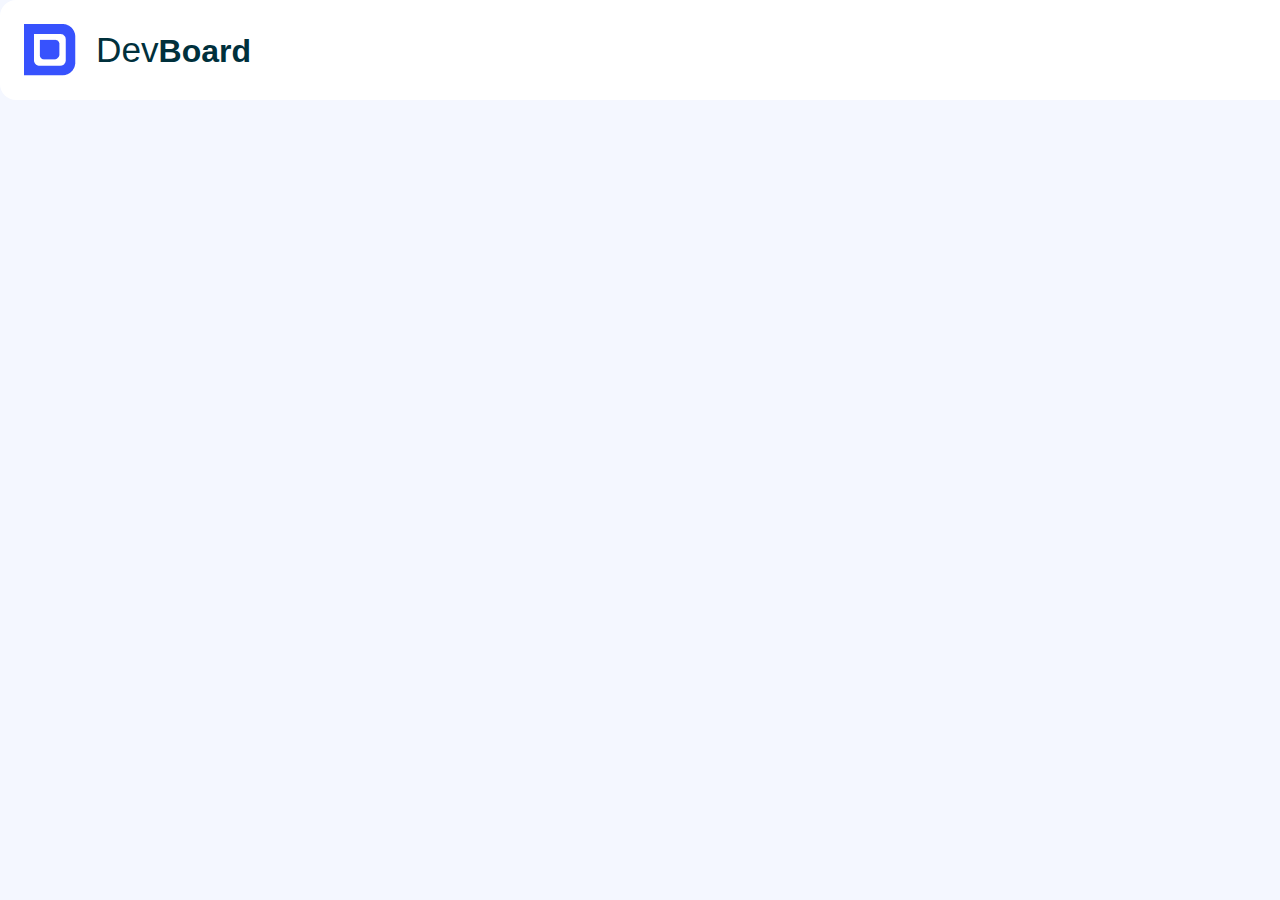
==== styles/blog.html @ 237b19eb "add text" ====
<!DOCTYPE html>
<html lang="en">
<head>
    <meta charset="UTF-8">
    <meta name="viewport" content="width=device-width, initial-scale=1.0">
    <title>Blogs</title>
    <link rel="stylesheet" href="style.css">
</head>

    
    <body class="poppins-medium">
        <header>
    
    <nav>
    <div class="nav-logo">
    <img src="../assets/logo.png" alt="" srcset="">
    <h1>Dev<span class="nav-bol">Board</span></h1>
    
    </div>
    
    
    
    <div class="nav-text">
    <div class="nav-cot"> 
<button onclick="document.location='../index.html'">Back to Desk</button>

     </div>
    
    </div>

</body>
</html>
---- styles/style.css ----
*{

    margin: 0;
    padding: 0;
}

body{

    background: rgb(244, 247, 255);
}
.poppins-medium {
    font-family: "Poppins", sans-serif;

    font-style: normal;
  }

  header{


width: 1536px;
height: 100px;
margin: auto;
border-radius: 16px;
background: rgb(255, 255, 255);





  }

  nav{

    display: flex;
    justify-content: space-between;
    width: 1536px;
height: 100px;
    
    
  }


  .nav-logo{

    display: flex;
    padding: 24px;
    justify-content: center;
    align-items: center;
    gap: 20px;
  }

  .nav-logo h1{

    font-weight: 300;
    font-size: 2.20rem;
    color: rgb(0, 48, 60);
  }

  .nav-bol{
    font-weight: 700;
    font-size: 2rem;
  }

  .nav-text{

    display: flex;
    padding: 24px;
    justify-content: center;
    align-items: center;
    gap: 50px;
  }
  .nav-con{
    display: flex;
    width: 123px;
    height: 64px;
    justify-content: center;
    align-items: center;
    border-radius: 32px;
    background: rgb(244, 247, 255);
    gap: 20px;
  }

  .nav-con h2{
font-weight: 700;


  }
  .nav-bg{

    display: flex;
    width: 64px;
    height: 64px;
    justify-content: center;
    align-items: center;
    border-radius: 32px;
    background: rgb(244, 247, 255);
  }

  main{

 width: 1536px;
margin: auto;
gap: 20px;
margin-top: 20px;

display: grid;
grid-template-columns:repeat(2,1160px 356px);


  }

  .task{
  
width: 1160px;
    background: rgb(255, 255, 255);
    border-radius: 16px;
  }


  .task-head{

    display: grid;
    grid-template-columns: repeat(4,1fr);
    gap: 10px;
    padding: 24px;
    border-bottom: 0.8px dashed rgba(55, 82, 253, 0.2);
  }
  .ca1{
display: flex;
justify-content: center;
align-items: center;
gap: 10px;
    background: rgb(244, 247, 255);
    padding: 20px 0px;
    border-radius: 12px;
  }

  .ca1a{
    display: flex;
justify-content: center;
align-items: center;
width: 64px;
height: 64px;
border-radius: 32px;
background: rgb(255, 255, 255);

  }
  .ca2{

    grid-column: span 2;
    display: flex;
    background: linear-gradient(130.70deg, rgb(55, 82, 253) 0.419%,rgb(108, 127, 250) 52.66%,rgb(155, 168, 248) 99.733%);

align-items: center;
gap: 25px;
padding: 0px 35px;
border-radius: 12px;
  }
  .ca2 h2{
    color: white;
  }
  .ca2 a{
text-decoration: none;
color: white;

  }
  .ca2 img{

    width: 64px;
    height: 64px;
  }
  .ca3{
    display: flex;
    justify-content: center;
    align-items: center;
    gap: 10px;
        background: rgb(244, 247, 255);
        border-radius: 12px;
  }

  .ca3c{

    display: flex;
    justify-content: center;
    align-items: center;
    width: 64px;
    height: 64px;
    border-radius: 32px;
    background: rgb(255, 255, 255);


  }

  .task-body{


    display: grid;
    grid-template-columns: repeat(3,1fr);
    gap: 20px;
    padding: 24px;

  }

  .card1{
    background: rgb(244, 247, 255);
    padding:20px ;
    border-radius: 16px;

  }
  .mar{
    background: rgb(255, 255, 255);
    padding: 8px 16px 8px 16px;
    width: auto;
    display: inline;
    border-radius: 8px;

  }
  .fg{

    background: rgb(255, 255, 255);
    padding:20px;
    border-radius: 8px;
    width: auto;
    display: inline-block;

  }
  .fg1{


    font-size: .88rem;
    font-weight: 400;
  }

  .foot{

    display: flex;
    justify-content: space-between;
    border-top: 0.8px dashed rgba(55, 82, 253, 0.2);
    padding-top: 20px;

  }
  .foot h3{

    font-size: 1rem;
  }
  .foot button{
    border-radius: 8px;
color: white;
    background: rgb(55, 82, 253);
    padding: 10px 20px;
  }
/*this is basics code*/

  .marin{
    margin-top: 20px;
  }

  .fon{

    font-size: 1rem;
    font-weight: 400;
    
  }
/*this is basics code*/
  .activity{
    
border-radius: 16px;
    padding: 24px;
    background: rgb(255, 255, 255);
  }


  .act{
display: flex;
justify-content: center;
gap: 10px;

  }
  .btn{
    border-bottom: 0.8px dashed rgba(55, 82, 253, 0.2);
   display: flex; 
   justify-content: center;
   margin: 20px 0px;
   padding: 20px 0px;
  }
  .btn button{
    border-radius: 8px;
color: white;
    background: rgb(55, 82, 253);
    padding: 10px 20px;
  }


  .day{
    font-weight: normal;
  }


  /*blogs html*/

  .nav-cot button{

    border-radius: 8px;
color: white;
    background: rgb(55, 82, 253);
    padding: 10px 20px;
    font-size: 1.2rem;
  }
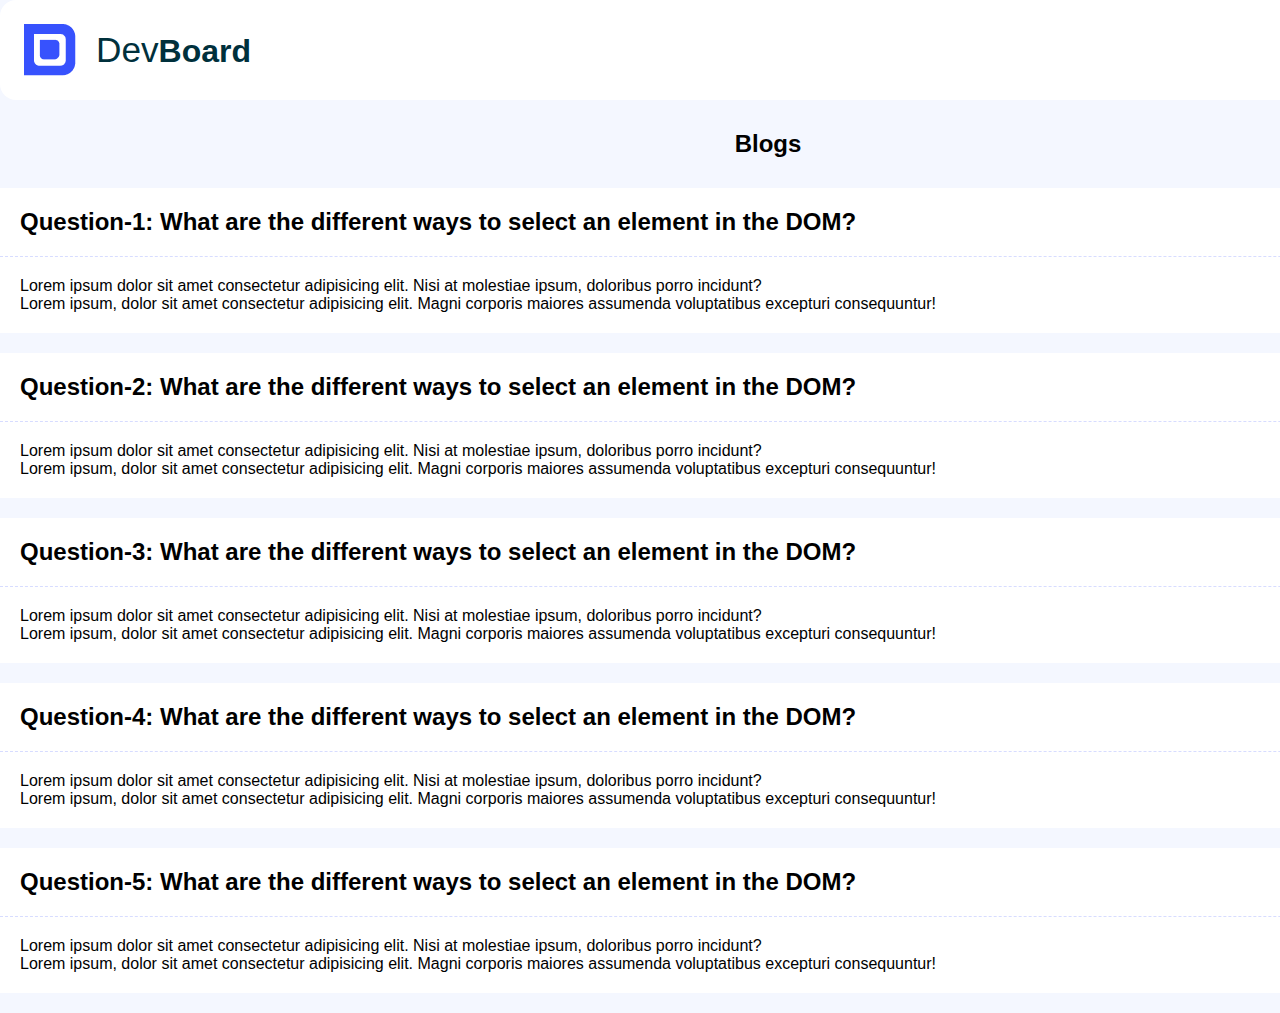
==== commit 552aba20: "add imge" ====
--- a/styles/blog.html
+++ b/styles/blog.html
@@ -5,6 +5,7 @@
     <meta name="viewport" content="width=device-width, initial-scale=1.0">
     <title>Blogs</title>
     <link rel="stylesheet" href="style.css">
+    <link rel="stylesheet" href="blog.css">
 </head>
 
     
@@ -27,6 +28,69 @@
      </div>
     
     </div>
+    </nav>
+    </header>
+
+<section class="blg">
+<div class="blg1">
+    <h2>Blogs</h2>
+</div>
+
+</section>
+
+<section class="qu">
+    <div class="qu1">
+        <h2>Question-1: What are the different ways to select an element in the DOM?</h2>
+    </div>
+
+    <div class="an">
+        <p>Lorem ipsum dolor sit amet consectetur adipisicing elit. Nisi at molestiae ipsum, doloribus porro incidunt? <br>
+        Lorem ipsum, dolor sit amet consectetur adipisicing elit. Magni corporis maiores assumenda voluptatibus excepturi consequuntur!</p>
+    </div>
+</section>
+
+<section class="qu">
+    <div class="qu1">
+        <h2>Question-2: What are the different ways to select an element in the DOM?</h2>
+    </div>
+
+    <div class="an">
+        <p>Lorem ipsum dolor sit amet consectetur adipisicing elit. Nisi at molestiae ipsum, doloribus porro incidunt? <br>
+        Lorem ipsum, dolor sit amet consectetur adipisicing elit. Magni corporis maiores assumenda voluptatibus excepturi consequuntur!</p>
+    </div>
+</section>
+
+<section class="qu">
+    <div class="qu1">
+        <h2>Question-3: What are the different ways to select an element in the DOM?</h2>
+    </div>
+
+    <div class="an">
+        <p>Lorem ipsum dolor sit amet consectetur adipisicing elit. Nisi at molestiae ipsum, doloribus porro incidunt? <br>
+        Lorem ipsum, dolor sit amet consectetur adipisicing elit. Magni corporis maiores assumenda voluptatibus excepturi consequuntur!</p>
+    </div>
+</section>
+<section class="qu">
+    <div class="qu1">
+        <h2>Question-4: What are the different ways to select an element in the DOM?</h2>
+    </div>
+
+    <div class="an">
+        <p>Lorem ipsum dolor sit amet consectetur adipisicing elit. Nisi at molestiae ipsum, doloribus porro incidunt? <br>
+        Lorem ipsum, dolor sit amet consectetur adipisicing elit. Magni corporis maiores assumenda voluptatibus excepturi consequuntur!</p>
+    </div>
+</section>
+
+<section class="qu">
+    <div class="qu1">
+        <h2>Question-5: What are the different ways to select an element in the DOM?</h2>
+    </div>
+
+    <div class="an">
+        <p>Lorem ipsum dolor sit amet consectetur adipisicing elit. Nisi at molestiae ipsum, doloribus porro incidunt? <br>
+        Lorem ipsum, dolor sit amet consectetur adipisicing elit. Magni corporis maiores assumenda voluptatibus excepturi consequuntur!</p>
+    </div>
+</section>
 
 </body>
 </html>--- a/styles/style.css
+++ b/styles/style.css
@@ -305,4 +305,17 @@
     background: rgb(55, 82, 253);
     padding: 10px 20px;
     font-size: 1.2rem;
+  }
+
+
+  .log-right {
+
+    display: flex;
+    flex-direction: column;
+    gap: 20px;
+    font-size: 1.2rem;
+
+  }
+  .log-left{
+    margin-bottom: 40px;
   }--- a/styles/blog.css
+++ b/styles/blog.css
@@ -0,0 +1,26 @@
+.blg{
+
+    width: 1536px;
+    margin: 0 auto;
+    
+    padding: 30px 0px;
+    display: flex;
+    justify-content: center;
+    align-items: center;
+}
+.qu{
+width: 1536px;
+margin: auto;
+margin-bottom: 20px;
+background-color: white;
+
+
+}
+.qu1{
+    border-bottom: 0.8px dashed rgba(55, 82, 253, 0.2);
+padding: 20px;
+}
+.an{
+
+    padding: 20px;
+}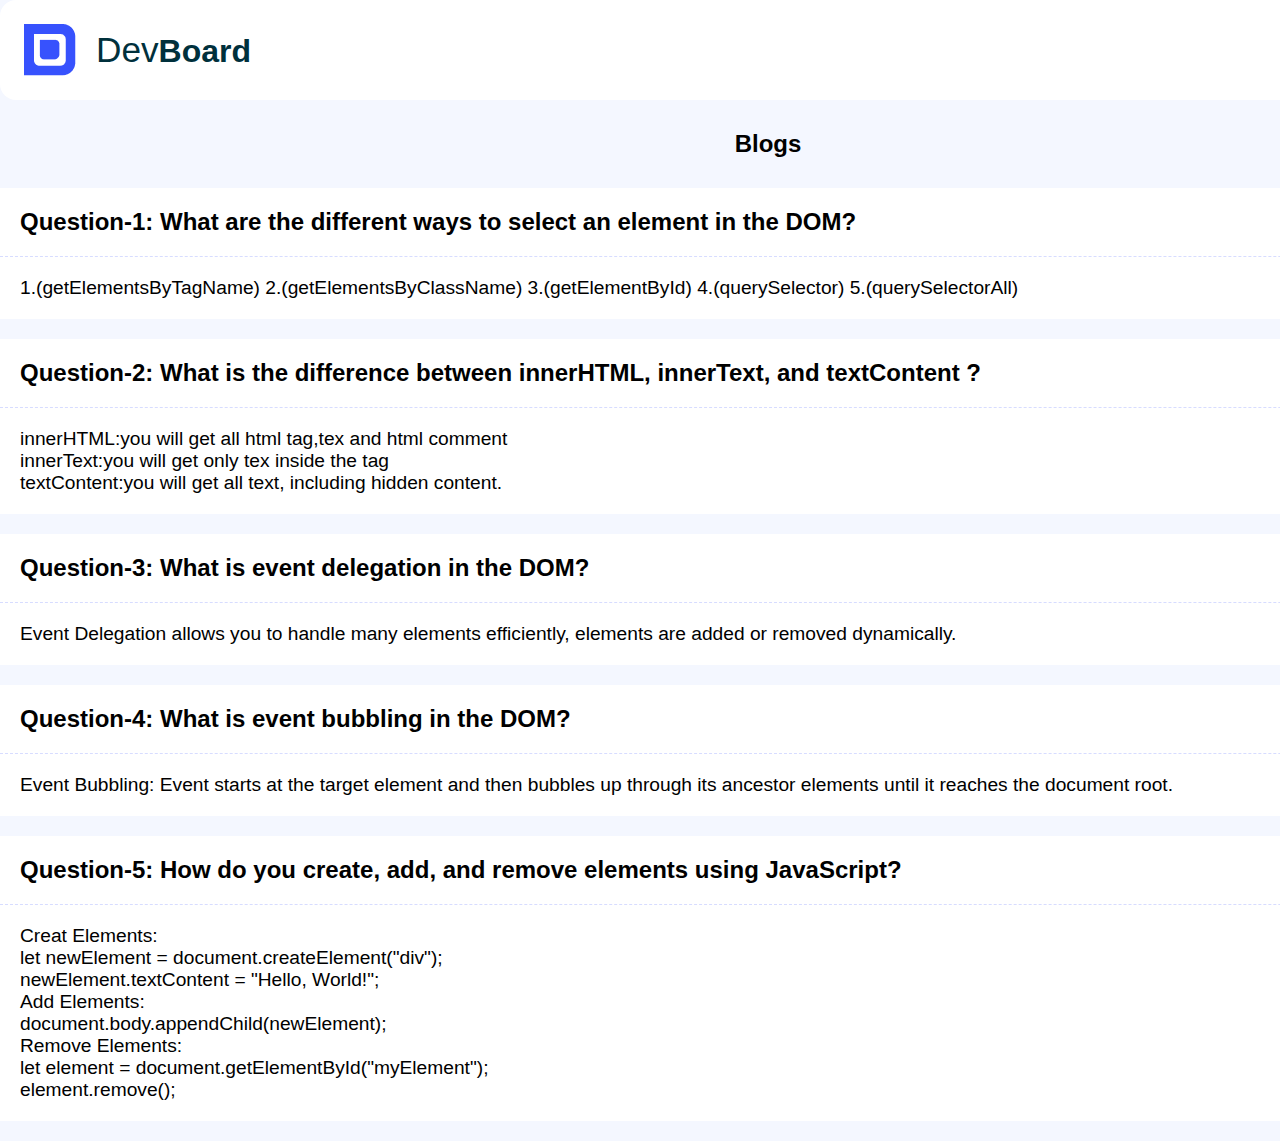
==== commit 55397cd2: "add my seventh commit" ====
--- a/styles/blog.html
+++ b/styles/blog.html
@@ -44,51 +44,59 @@
     </div>
 
     <div class="an">
-        <p>Lorem ipsum dolor sit amet consectetur adipisicing elit. Nisi at molestiae ipsum, doloribus porro incidunt? <br>
-        Lorem ipsum, dolor sit amet consectetur adipisicing elit. Magni corporis maiores assumenda voluptatibus excepturi consequuntur!</p>
+        <p>1.(getElementsByTagName) 2.(getElementsByClassName) 3.(getElementById) 4.(querySelector) 5.(querySelectorAll)</p>
     </div>
 </section>
 
 <section class="qu">
     <div class="qu1">
-        <h2>Question-2: What are the different ways to select an element in the DOM?</h2>
+        <h2>Question-2: What is the difference between innerHTML, innerText, and textContent ?</h2>
     </div>
 
     <div class="an">
-        <p>Lorem ipsum dolor sit amet consectetur adipisicing elit. Nisi at molestiae ipsum, doloribus porro incidunt? <br>
-        Lorem ipsum, dolor sit amet consectetur adipisicing elit. Magni corporis maiores assumenda voluptatibus excepturi consequuntur!</p>
+        <p>innerHTML:you will get all html tag,tex and html comment <br>
+        innerText:you will get only tex inside the tag <br>
+        textContent:you will get all text, including hidden content.
+    </p>
     </div>
 </section>
 
 <section class="qu">
     <div class="qu1">
-        <h2>Question-3: What are the different ways to select an element in the DOM?</h2>
+        <h2>Question-3: What is event delegation in the DOM?</h2>
     </div>
 
     <div class="an">
-        <p>Lorem ipsum dolor sit amet consectetur adipisicing elit. Nisi at molestiae ipsum, doloribus porro incidunt? <br>
-        Lorem ipsum, dolor sit amet consectetur adipisicing elit. Magni corporis maiores assumenda voluptatibus excepturi consequuntur!</p>
+        <p>Event Delegation  allows you to handle many elements efficiently,
+            elements are added or removed dynamically.
+        </p>
     </div>
 </section>
 <section class="qu">
     <div class="qu1">
-        <h2>Question-4: What are the different ways to select an element in the DOM?</h2>
+        <h2>Question-4: What is event bubbling in the DOM?</h2>
     </div>
 
     <div class="an">
-        <p>Lorem ipsum dolor sit amet consectetur adipisicing elit. Nisi at molestiae ipsum, doloribus porro incidunt? <br>
-        Lorem ipsum, dolor sit amet consectetur adipisicing elit. Magni corporis maiores assumenda voluptatibus excepturi consequuntur!</p>
+        <p>Event Bubbling: Event starts at the target element and then bubbles up through its ancestor elements until it reaches the document root. </p>
     </div>
 </section>
 
 <section class="qu">
     <div class="qu1">
-        <h2>Question-5: What are the different ways to select an element in the DOM?</h2>
+        <h2>Question-5: How do you create, add, and remove elements using JavaScript?</h2>
     </div>
 
     <div class="an">
-        <p>Lorem ipsum dolor sit amet consectetur adipisicing elit. Nisi at molestiae ipsum, doloribus porro incidunt? <br>
-        Lorem ipsum, dolor sit amet consectetur adipisicing elit. Magni corporis maiores assumenda voluptatibus excepturi consequuntur!</p>
+        <p>Creat Elements: <br> let newElement = document.createElement("div");<br>
+            newElement.textContent = "Hello, World!";<br>
+        Add Elements: <br> document.body.appendChild(newElement);<br>
+
+        Remove Elements: <br>  let element = document.getElementById("myElement"); <br>
+        element.remove();
+        
+        
+        </p>
     </div>
 </section>
 
--- a/styles/style.css
+++ b/styles/style.css
@@ -265,7 +265,7 @@
   .activity{
     
 border-radius: 16px;
-    padding: 24px;
+    padding: 24px 10px;
     background: rgb(255, 255, 255);
   }
 
@@ -280,7 +280,7 @@
     border-bottom: 0.8px dashed rgba(55, 82, 253, 0.2);
    display: flex; 
    justify-content: center;
-   margin: 20px 0px;
+   margin: 0px 0px;
    padding: 20px 0px;
   }
   .btn button{
@@ -312,10 +312,15 @@
 
     display: flex;
     flex-direction: column;
-    gap: 20px;
+    
+  
+    gap: 15px;
     font-size: 1.2rem;
-
-  }
-  .log-left{
-    margin-bottom: 40px;
+    
+    padding: 10px;
+  }
+  .log-entry{
+padding: 15px;
+    background: rgb(244, 247, 255);
+    border-radius: 16px;
   }--- a/styles/blog.css
+++ b/styles/blog.css
@@ -23,4 +23,5 @@
 .an{
 
     padding: 20px;
+    font-size: 1.2rem;
 }